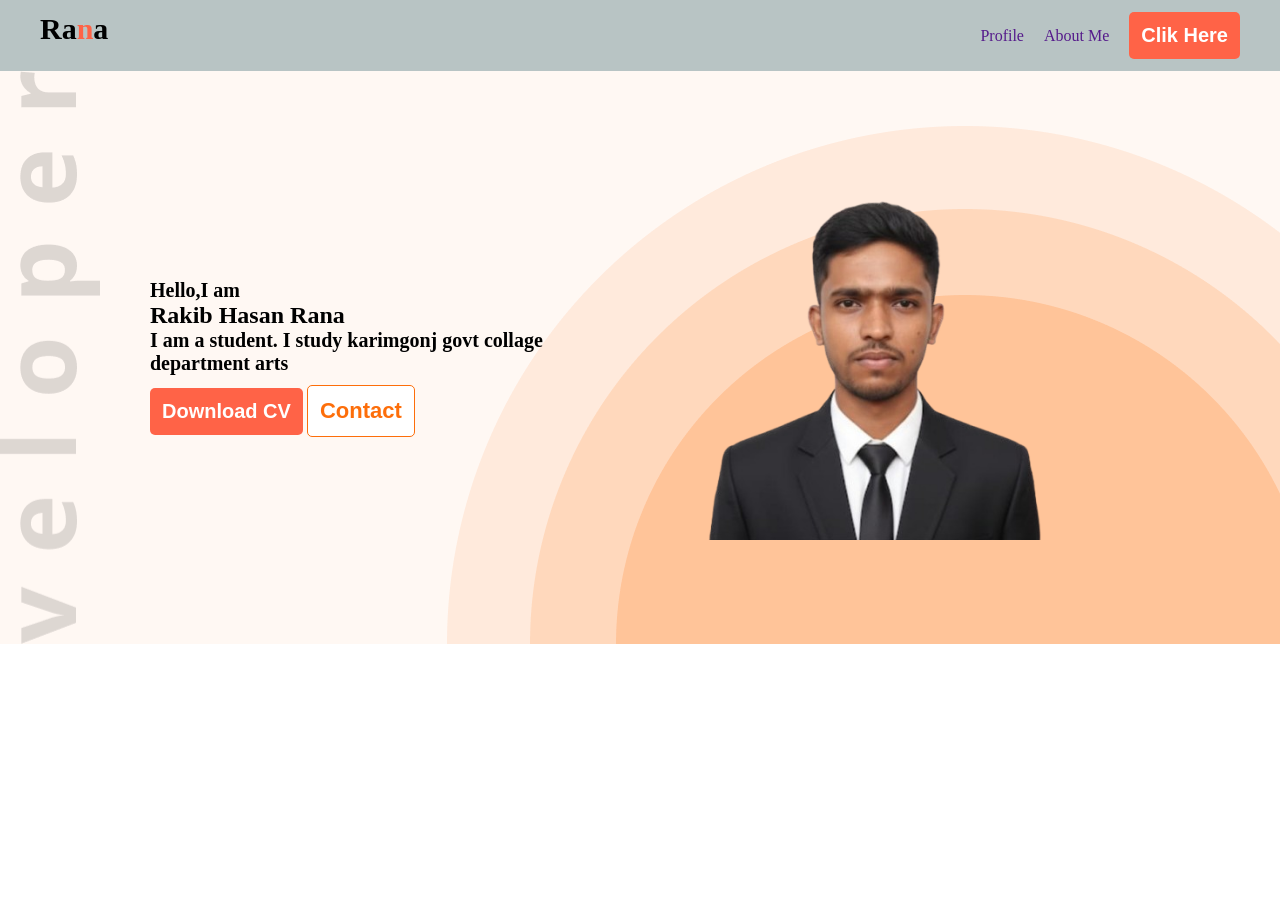
==== index.html @ 1d6bf255 "update website" ====
<!DOCTYPE html>
<html lang="en">
<head>
    <meta charset="UTF-8">
    <meta name="viewport" content="width=device-width, initial-scale=1.0">
    <title>Document</title>
    <link rel="stylesheet" href="rana.css">
</head>
<body>
    <header>
        <nav>
            <h2 class="contain">Ra<span class="contain-n">n</span>a</h2>
            <ul>
                <li><a href="">Profile</a>
                </li>
                <li><a href="">About Me</a></li>
                <li><button class="btn">Clik Here</button></li>
            </ul>
        </nav>
    </header>
    <section class="cont">
        <div class="hero-parent">
            <div class="hero-laft">
            <p>Hello,I am</p>
            <h1>Rakib Hasan Rana</h1>
            <p>I am a student. I study karimgonj govt collage department arts</p>
            <div class="mm">
            <button class="btn">Download CV</button>
            <button class="btn-c">Contact</button>
        </div>
        </div>
        
        <div class="rm">
            <img src="./image/a18-removebg-preview.png" alt="">
        </div>
        </div>
    </section>
</body>
</html>
---- rana.css ----
*{
    margin: 0;
    padding: 0;
}
header{
    background-color: rgb(184, 196, 196);
}


nav{
    display: flex;
    justify-content: space-between;
    padding: 12px 0;
    max-width: 1200px;
    margin: auto;
    padding: 12px 0;
    
   
}

ul li a{
    text-decoration: none;
     
}

ul{
    display: flex;
    justify-content: space-between;
    gap: 20px;
    list-style: none;
    align-items: center;
}

.contain{
    font-weight: bold;
    font-size: 30px;
}
.contain-n{
    color: tomato;
}
.btn{
    background-color: tomato;
    font-weight: bold;
    font-size: 20px;
    border-radius: 5px;
    padding: 12px 12px;
    color: white;
    border: none;
}
.hero-parent{
    display: flex;
    justify-content: space-between;
    align-items: center;
    max-width: 1200px;
    margin: auto;
    padding: 100px 150px;
    background-image: url('./image/images/developer.png'),url('./image/images/header_bg.png');
    background-repeat: no-repeat;
     background-position: top left,bottom right;
}
.hero-laft h2{
    font-weight: bold;
    font-size: 60px;
    margin-bottom: 15px;

}
.hero-laft p{
    font-weight: 600;
    font-size: 20px;
}
.btn-c{
    background-color:white;
    border-radius: 5px;
    font-weight: bold;
    font-size: 22px;
    color:#FD6E0A;
    padding: 12px 12px;
    border: 1px solid #FD6E0A;
    cursor: pointer;
}
.cont{
    background-color: #fff8f3;
}
.mm{
    margin-top: 10px;
}
img{
    width: 100%;
}
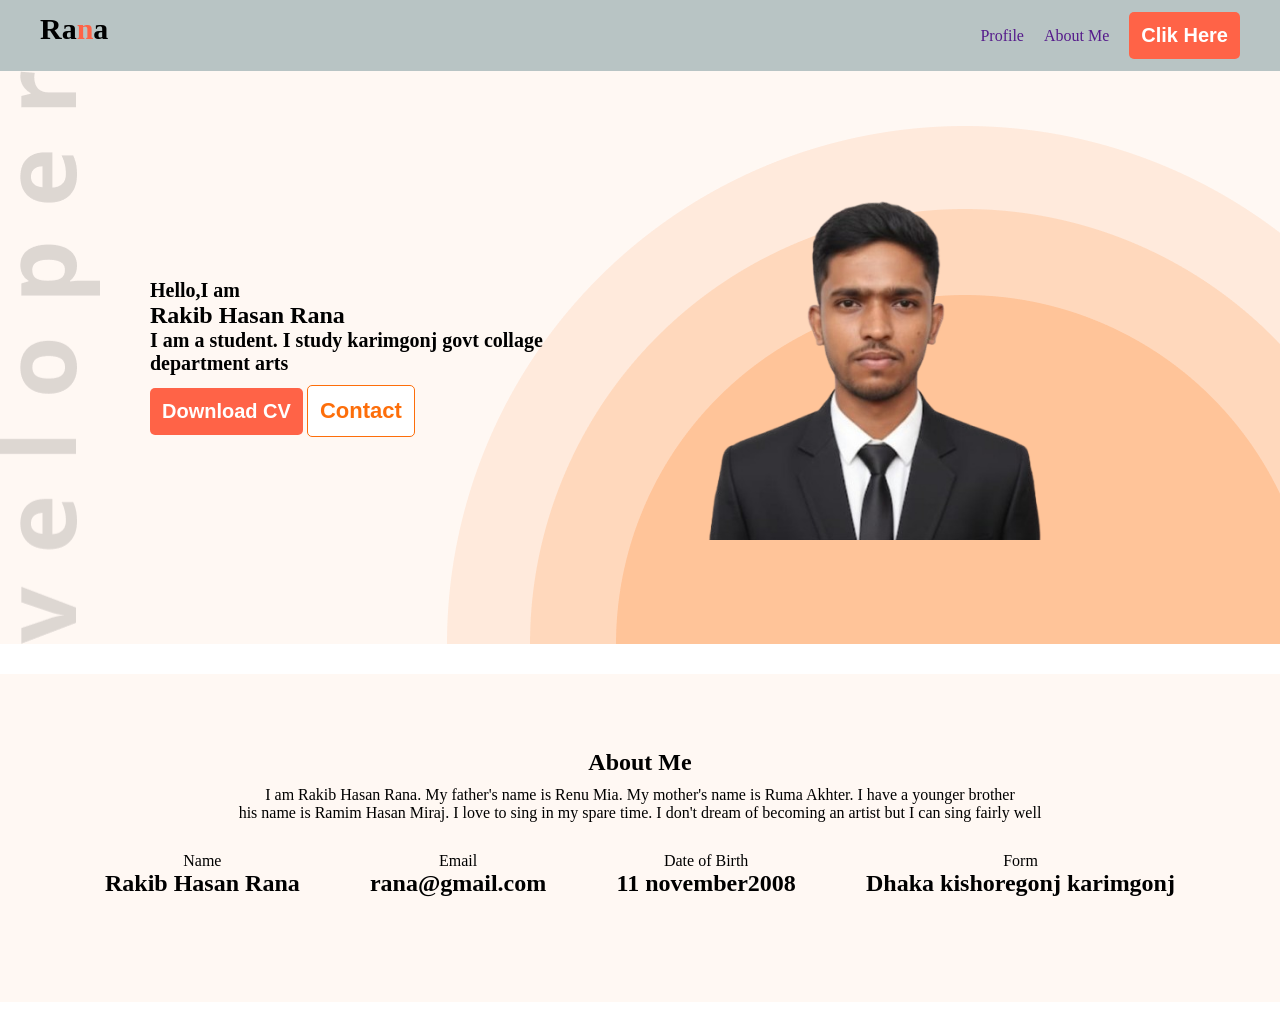
==== commit 60129629: "update website" ====
--- a/index.html
+++ b/index.html
@@ -4,7 +4,7 @@
     <meta charset="UTF-8">
     <meta name="viewport" content="width=device-width, initial-scale=1.0">
     <title>Document</title>
-    <link rel="stylesheet" href="rana.css">
+    <link rel="stylesheet" href="index.css  ">
 </head>
 <body>
     <header>
@@ -35,5 +35,26 @@
         </div>
         </div>
     </section>
+    <section class="about">
+        <h2>About Me</h2>
+        <P class="mj">I am Rakib Hasan Rana. My father's name is Renu Mia. My mother's name is Ruma Akhter.  I have a younger brother <br> his name is Ramim Hasan Miraj. I love to sing in my spare time. I don't dream of becoming an artist but I can sing fairly well</P>
+        <div class="box">
+            <div>
+                <p>Name</p>
+                <h2>Rakib Hasan Rana</h2>
+            </div>
+            <div>
+                <p>Email</p>
+                <h2>rana@gmail.com</h2>
+            </div>
+            <div>
+                <p>Date of Birth</p>
+                <h2>11 november2008</h2>
+            </div>
+            <div><p>Form</p>
+                <h2>Dhaka kishoregonj karimgonj</h2>
+            </div>
+        </div>
+    </section>
 </body>
 </html>
--- a/index.css
+++ b/index.css
@@ -0,0 +1,105 @@
+*{
+    margin: 0;
+    padding: 0;
+}
+header{
+    background-color: rgb(184, 196, 196);
+}
+
+
+nav{
+    display: flex;
+    justify-content: space-between;
+    padding: 12px 0;
+    max-width: 1200px;
+    margin: auto;
+    padding: 12px 0;
+    
+   
+}
+
+ul li a{
+    text-decoration: none;
+     
+}
+
+ul{
+    display: flex;
+    justify-content: space-between;
+    gap: 20px;
+    list-style: none;
+    align-items: center;
+}
+
+.contain{
+    font-weight: bold;
+    font-size: 30px;
+}
+.contain-n{
+    color: tomato;
+}
+.btn{
+    background-color: tomato;
+    font-weight: bold;
+    font-size: 20px;
+    border-radius: 5px;
+    padding: 12px 12px;
+    color: white;
+    border: none;
+}
+.hero-parent{
+    display: flex;
+    justify-content: space-between;
+    align-items: center;
+    max-width: 1200px;
+    margin: auto;
+    padding: 100px 150px;
+    background-image: url('./image/images/developer.png'),url('./image/images/header_bg.png');
+    background-repeat: no-repeat;
+     background-position: top left,bottom right;
+}
+.hero-laft h2{
+    font-weight: bold;
+    font-size: 60px;
+    margin-bottom: 15px;
+
+}
+.hero-laft p{
+    font-weight: 600;
+    font-size: 20px;
+}
+.btn-c{
+    background-color:white;
+    border-radius: 5px;
+    font-weight: bold;
+    font-size: 22px;
+    color:#FD6E0A;
+    padding: 12px 12px;
+    border: 1px solid #FD6E0A;
+    cursor: pointer;
+}
+.cont{
+    background-color: #fff8f3;
+}
+.mm{
+    margin-top: 10px;
+}
+img{
+    width: 100%;
+}
+.about{
+    background-color:#FFF8F3 ;
+    max-width: 1200px;
+    margin: 30px auto;
+    padding: 75px;
+    text-align: center;
+}
+.box{
+    display: flex;
+    justify-content: space-between;
+    gap: 20px;
+    padding: 30px;
+}
+.mj{
+    padding-top: 10px;
+}
